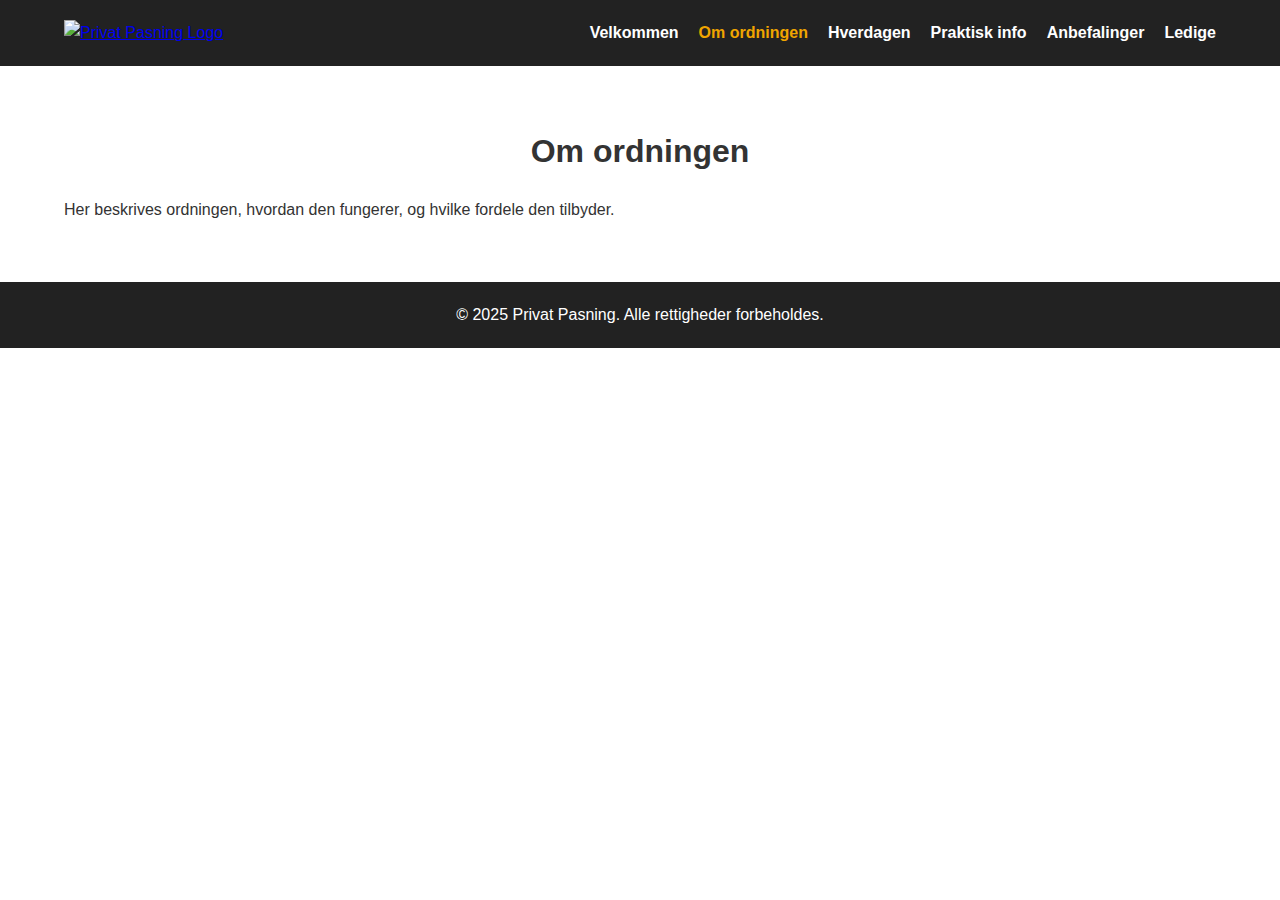
==== om-ordningen.html @ 272d5243 "v1" ====
<!DOCTYPE html>
<html lang="da">
  <head>
    <meta charset="UTF-8" />
    <meta name="viewport" content="width=device-width, initial-scale=1.0" />
    <title>Om ordningen - Privat Pasning</title>
    <link rel="stylesheet" href="css/style.css" />
  </head>
  <body>
    <!-- Header med logo og navigation -->
    <header>
      <div class="container header-container">
        <div class="logo">
          <a href="index.html">
            <img src="images/logo.png" alt="Privat Pasning Logo" />
          </a>
        </div>
        <nav>
          <ul class="main-menu">
            <li><a href="index.html">Velkommen</a></li>
            <li><a href="om-ordningen.html" class="active">Om ordningen</a></li>
            <li><a href="hverdagen.html">Hverdagen</a></li>
            <li><a href="praktisk-info.html">Praktisk info</a></li>
            <li><a href="anbefalinger.html">Anbefalinger</a></li>
            <li><a href="ledige.html">Ledige</a></li>
          </ul>
        </nav>
      </div>
    </header>

    <!-- Hovedindhold -->
    <main>
      <section id="om-ordningen">
        <div class="container">
          <h1>Om ordningen</h1>
          <p>Her beskrives ordningen, hvordan den fungerer, og hvilke fordele den tilbyder.</p>
        </div>
      </section>
    </main>

    <!-- Footer -->
    <footer>
      <div class="container">
        <p>&copy; 2025 Privat Pasning. Alle rettigheder forbeholdes.</p>
      </div>
    </footer>

    <script src="js/script.js"></script>
  </body>
</html>
---- css/style.css ----
/* Generel reset */
* {
    margin: 0;
    padding: 0;
    box-sizing: border-box;
  }
  
  body {
    font-family: Arial, sans-serif;
    line-height: 1.6;
    color: #333;
  }
  
  /* Container til centreret indhold */
  .container {
    width: 90%;
    max-width: 1200px;
    margin: 0 auto;
  }
  
  /* Header styling */
  header {
    background-color: #222;
    color: #fff;
    padding: 20px 0;
  }
  
  .header-container {
    display: flex;
    align-items: center;
    justify-content: space-between;
  }
  
  .logo img {
    max-height: 50px;
  }
  
  nav ul.main-menu {
    list-style: none;
    display: flex;
    align-items: center;
  }
  
  nav ul.main-menu li {
    margin-left: 20px;
  }
  
  nav ul.main-menu li a {
    color: #fff;
    text-decoration: none;
    font-weight: bold;
    transition: color 0.3s ease;
  }
  
  nav ul.main-menu li a:hover,
  nav ul.main-menu li a.active {
    color: #f0a500;
  }
  
  /* Banner sektion (bruges på forsiden) */
  #banner {
    background: url('../images/banner.jpg') no-repeat center center/cover;
    height: 300px;
    display: flex;
    align-items: center;
    justify-content: center;
    text-align: center;
    color: #fff;
  }
  
  /* Sektioner */
  section {
    padding: 60px 0;
  }
  
  section h1,
  section h2 {
    text-align: center;
    margin-bottom: 20px;
  }
  
  /* Footer */
  footer {
    background-color: #222;
    color: #fff;
    text-align: center;
    padding: 20px 0;
  }
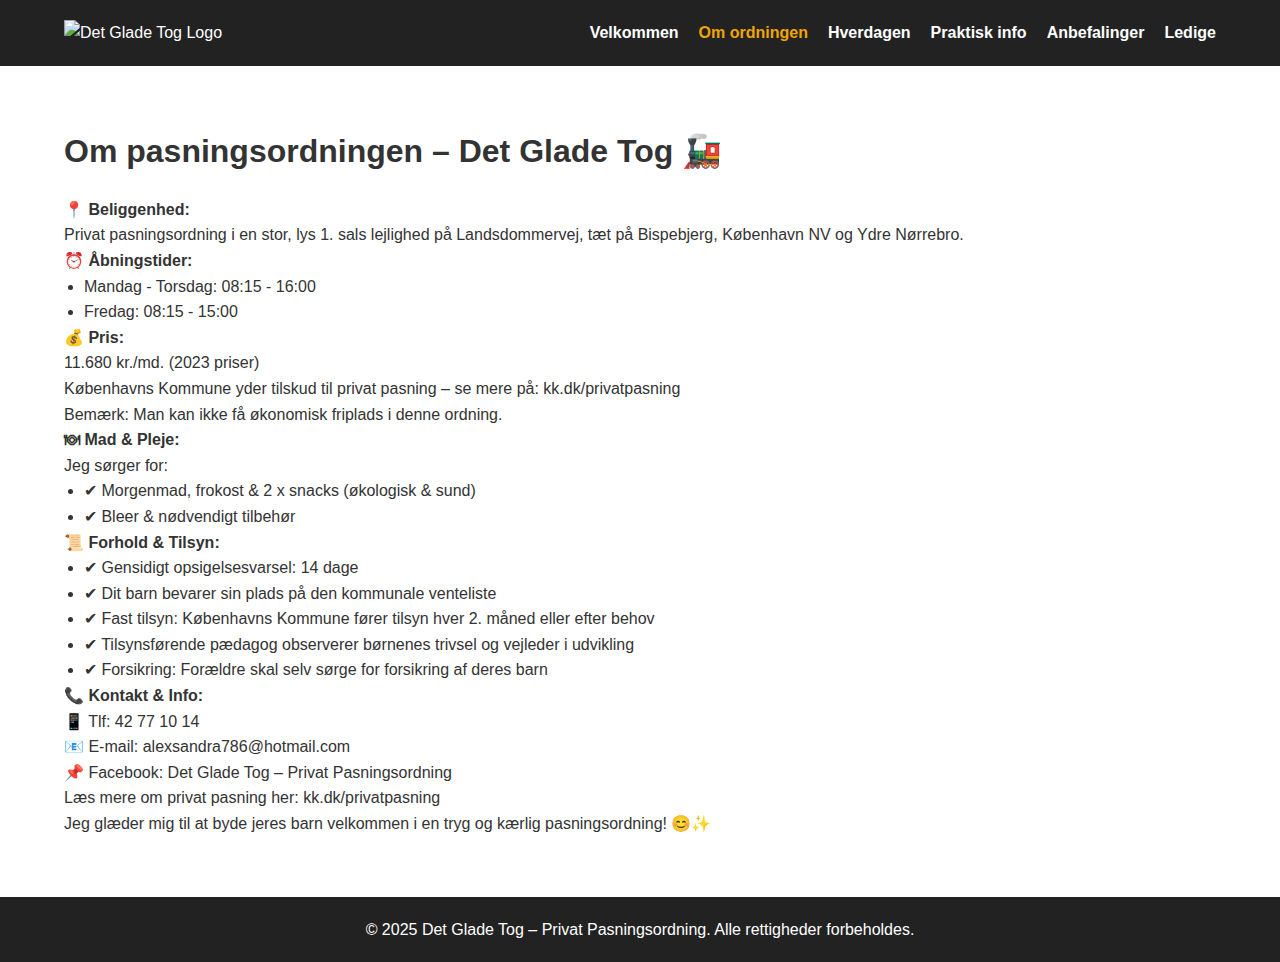
==== commit 6ec32dd1: "v5" ====
--- a/om-ordningen.html
+++ b/om-ordningen.html
@@ -3,7 +3,7 @@
   <head>
     <meta charset="UTF-8" />
     <meta name="viewport" content="width=device-width, initial-scale=1.0" />
-    <title>Om ordningen - Privat Pasning</title>
+    <title>Om ordningen - Det Glade Tog</title>
     <link rel="stylesheet" href="css/style.css" />
   </head>
   <body>
@@ -12,7 +12,7 @@
       <div class="container header-container">
         <div class="logo">
           <a href="index.html">
-            <img src="images/logo.png" alt="Privat Pasning Logo" />
+            <img src="images/logo.png" alt="Det Glade Tog Logo" />
           </a>
         </div>
         <nav>
@@ -32,8 +32,59 @@
     <main>
       <section id="om-ordningen">
         <div class="container">
-          <h1>Om ordningen</h1>
-          <p>Her beskrives ordningen, hvordan den fungerer, og hvilke fordele den tilbyder.</p>
+          <h1>Om pasningsordningen – Det Glade Tog 🚂</h1>
+          
+          <p>
+            <strong>📍 Beliggenhed:</strong><br>
+            Privat pasningsordning i en stor, lys 1. sals lejlighed på Landsdommervej, tæt på Bispebjerg, København NV og Ydre Nørrebro.
+          </p>
+
+          <p>
+            <strong>⏰ Åbningstider:</strong>
+          </p>
+          <ul>
+            <li>Mandag - Torsdag: 08:15 - 16:00</li>
+            <li>Fredag: 08:15 - 15:00</li>
+          </ul>
+
+          <p>
+            <strong>💰 Pris:</strong><br>
+            11.680 kr./md. (2023 priser)<br>
+            Københavns Kommune yder tilskud til privat pasning – se mere på: <a href="https://kk.dk/privatpasning" target="_blank">kk.dk/privatpasning</a><br>
+            Bemærk: Man kan ikke få økonomisk friplads i denne ordning.
+          </p>
+
+          <p>
+            <strong>🍽 Mad &amp; Pleje:</strong><br>
+            Jeg sørger for:
+          </p>
+          <ul>
+            <li>✔ Morgenmad, frokost &amp; 2 x snacks (økologisk &amp; sund)</li>
+            <li>✔ Bleer &amp; nødvendigt tilbehør</li>
+          </ul>
+
+          <p>
+            <strong>📜 Forhold &amp; Tilsyn:</strong>
+          </p>
+          <ul>
+            <li>✔ Gensidigt opsigelsesvarsel: 14 dage</li>
+            <li>✔ Dit barn bevarer sin plads på den kommunale venteliste</li>
+            <li>✔ Fast tilsyn: Københavns Kommune fører tilsyn hver 2. måned eller efter behov</li>
+            <li>✔ Tilsynsførende pædagog observerer børnenes trivsel og vejleder i udvikling</li>
+            <li>✔ Forsikring: Forældre skal selv sørge for forsikring af deres barn</li>
+          </ul>
+
+          <p>
+            <strong>📞 Kontakt &amp; Info:</strong><br>
+            📱 Tlf: 42 77 10 14<br>
+            📧 E-mail: <a href="mailto:alexsandra786@hotmail.com">alexsandra786@hotmail.com</a><br>
+            📌 Facebook: <a href="https://www.facebook.com/DetGladeTogPrivatPasningsordning" target="_blank">Det Glade Tog – Privat Pasningsordning</a><br>
+            Læs mere om privat pasning her: <a href="https://kk.dk/privatpasning" target="_blank">kk.dk/privatpasning</a>
+          </p>
+
+          <p>
+            Jeg glæder mig til at byde jeres barn velkommen i en tryg og kærlig pasningsordning! 😊✨
+          </p>
         </div>
       </section>
     </main>
@@ -41,7 +92,7 @@
     <!-- Footer -->
     <footer>
       <div class="container">
-        <p>&copy; 2025 Privat Pasning. Alle rettigheder forbeholdes.</p>
+        <p>&copy; 2025 Det Glade Tog – Privat Pasningsordning. Alle rettigheder forbeholdes.</p>
       </div>
     </footer>
 
--- a/css/style.css
+++ b/css/style.css
@@ -74,9 +74,26 @@
   }
   
   section h1,
-  section h2 {
-    text-align: center;
+  section h2,
+  section h3 {
+    text-align: left;
     margin-bottom: 20px;
+  }
+  
+  /* Standard liste styling */
+  ul {
+    list-style: disc;
+    padding-left: 20px;
+  }
+  
+  /* Links */
+  a {
+    color: inherit;
+    text-decoration: none;
+  }
+  
+  a:hover {
+    text-decoration: underline;
   }
   
   /* Footer */
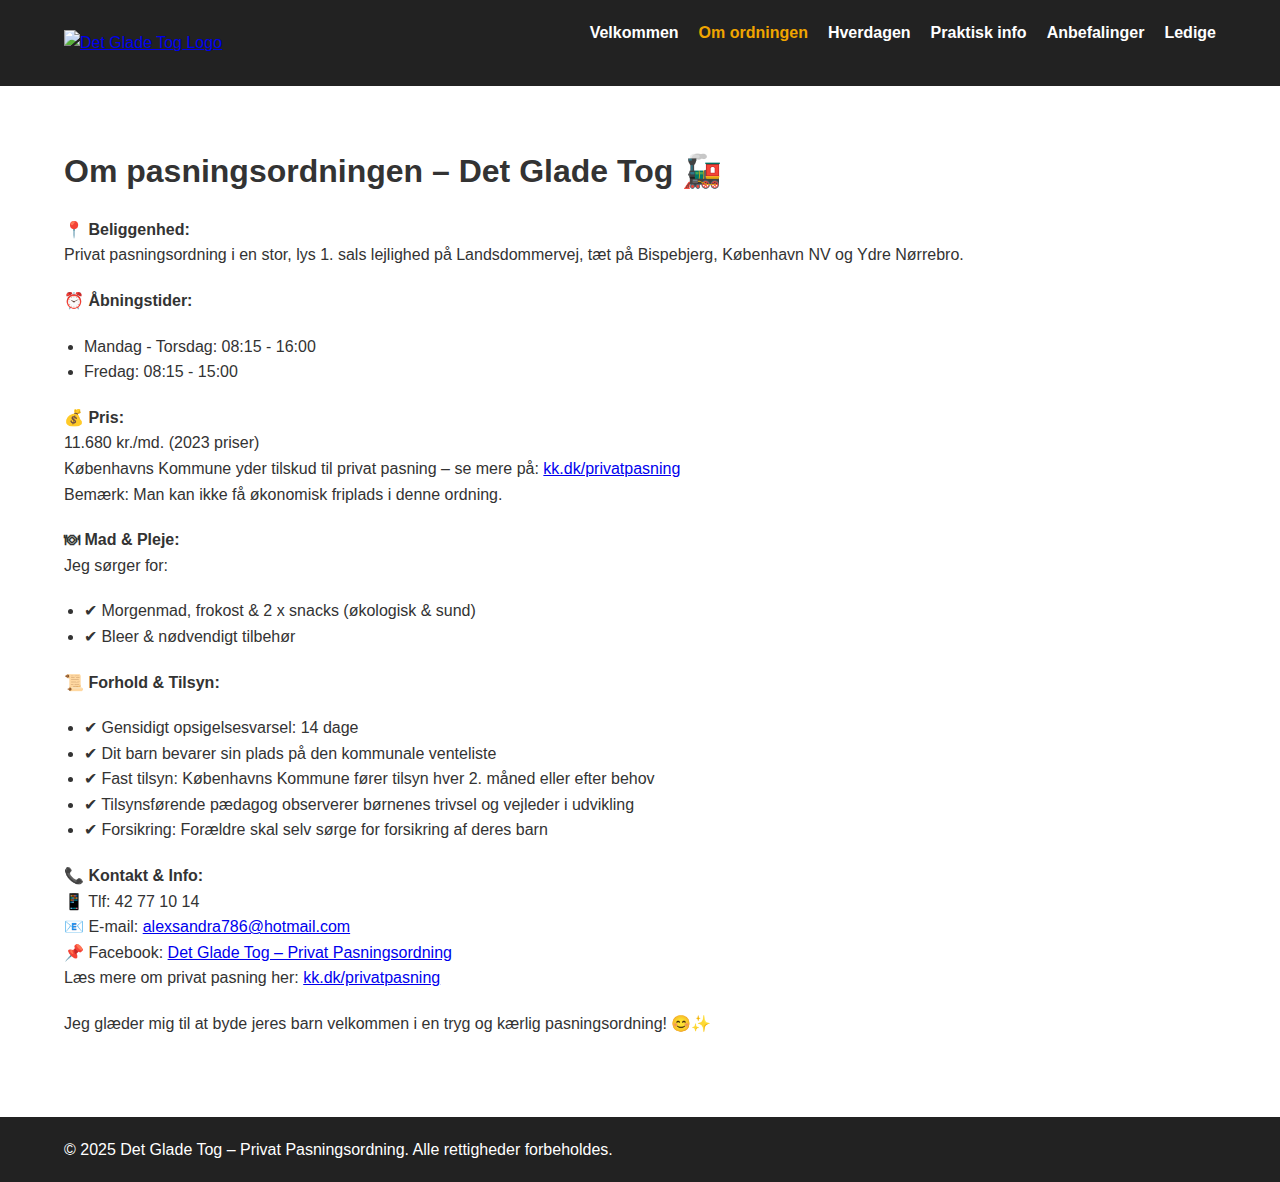
==== commit 4a399e01: "v6" ====
--- a/om-ordningen.html
+++ b/om-ordningen.html
@@ -4,10 +4,99 @@
     <meta charset="UTF-8" />
     <meta name="viewport" content="width=device-width, initial-scale=1.0" />
     <title>Om ordningen - Det Glade Tog</title>
-    <link rel="stylesheet" href="css/style.css" />
+    <style>
+      /* Basic Reset */
+      * {
+        margin: 0;
+        padding: 0;
+        box-sizing: border-box;
+      }
+      
+      body {
+        font-family: Arial, sans-serif;
+        line-height: 1.6;
+        color: #333;
+      }
+      
+      /* Container for centered content */
+      .container {
+        width: 90%;
+        max-width: 1200px;
+        margin: 0 auto;
+      }
+      
+      /* Header Styles */
+      header {
+        background-color: #222;
+        color: #fff;
+        padding: 20px 0;
+      }
+      
+      .header-container {
+        display: flex;
+        align-items: center;
+        justify-content: space-between;
+      }
+      
+      .logo img {
+        max-height: 50px;
+      }
+      
+      nav ul {
+        list-style: none;
+        display: flex;
+        align-items: center;
+      }
+      
+      nav ul li {
+        margin-left: 20px;
+      }
+      
+      nav ul li a {
+        color: #fff;
+        text-decoration: none;
+        font-weight: bold;
+        transition: color 0.3s ease;
+      }
+      
+      nav ul li a:hover,
+      nav ul li a.active {
+        color: #f0a500;
+      }
+      
+      /* Main Content */
+      main {
+        padding: 60px 0;
+      }
+      
+      /* Ensure all headings, paragraphs and lists are left-aligned */
+      h1, h2, h3, h4, h5, h6,
+      p,
+      ul {
+        text-align: left;
+        margin-bottom: 20px;
+      }
+      
+      ul {
+        list-style: disc;
+        padding-left: 20px;
+      }
+      
+      /* Footer Styles */
+      footer {
+        background-color: #222;
+        color: #fff;
+        text-align: center;
+        padding: 20px 0;
+      }
+      
+      footer p {
+        margin: 0;
+      }
+    </style>
   </head>
   <body>
-    <!-- Header med logo og navigation -->
+    <!-- Header with logo and navigation -->
     <header>
       <div class="container header-container">
         <div class="logo">
@@ -16,7 +105,7 @@
           </a>
         </div>
         <nav>
-          <ul class="main-menu">
+          <ul>
             <li><a href="index.html">Velkommen</a></li>
             <li><a href="om-ordningen.html" class="active">Om ordningen</a></li>
             <li><a href="hverdagen.html">Hverdagen</a></li>
@@ -27,75 +116,71 @@
         </nav>
       </div>
     </header>
-
-    <!-- Hovedindhold -->
+    
+    <!-- Main Content -->
     <main>
-      <section id="om-ordningen">
-        <div class="container">
-          <h1>Om pasningsordningen – Det Glade Tog 🚂</h1>
-          
-          <p>
-            <strong>📍 Beliggenhed:</strong><br>
-            Privat pasningsordning i en stor, lys 1. sals lejlighed på Landsdommervej, tæt på Bispebjerg, København NV og Ydre Nørrebro.
-          </p>
-
-          <p>
-            <strong>⏰ Åbningstider:</strong>
-          </p>
-          <ul>
-            <li>Mandag - Torsdag: 08:15 - 16:00</li>
-            <li>Fredag: 08:15 - 15:00</li>
-          </ul>
-
-          <p>
-            <strong>💰 Pris:</strong><br>
-            11.680 kr./md. (2023 priser)<br>
-            Københavns Kommune yder tilskud til privat pasning – se mere på: <a href="https://kk.dk/privatpasning" target="_blank">kk.dk/privatpasning</a><br>
-            Bemærk: Man kan ikke få økonomisk friplads i denne ordning.
-          </p>
-
-          <p>
-            <strong>🍽 Mad &amp; Pleje:</strong><br>
-            Jeg sørger for:
-          </p>
-          <ul>
-            <li>✔ Morgenmad, frokost &amp; 2 x snacks (økologisk &amp; sund)</li>
-            <li>✔ Bleer &amp; nødvendigt tilbehør</li>
-          </ul>
-
-          <p>
-            <strong>📜 Forhold &amp; Tilsyn:</strong>
-          </p>
-          <ul>
-            <li>✔ Gensidigt opsigelsesvarsel: 14 dage</li>
-            <li>✔ Dit barn bevarer sin plads på den kommunale venteliste</li>
-            <li>✔ Fast tilsyn: Københavns Kommune fører tilsyn hver 2. måned eller efter behov</li>
-            <li>✔ Tilsynsførende pædagog observerer børnenes trivsel og vejleder i udvikling</li>
-            <li>✔ Forsikring: Forældre skal selv sørge for forsikring af deres barn</li>
-          </ul>
-
-          <p>
-            <strong>📞 Kontakt &amp; Info:</strong><br>
-            📱 Tlf: 42 77 10 14<br>
-            📧 E-mail: <a href="mailto:alexsandra786@hotmail.com">alexsandra786@hotmail.com</a><br>
-            📌 Facebook: <a href="https://www.facebook.com/DetGladeTogPrivatPasningsordning" target="_blank">Det Glade Tog – Privat Pasningsordning</a><br>
-            Læs mere om privat pasning her: <a href="https://kk.dk/privatpasning" target="_blank">kk.dk/privatpasning</a>
-          </p>
-
-          <p>
-            Jeg glæder mig til at byde jeres barn velkommen i en tryg og kærlig pasningsordning! 😊✨
-          </p>
-        </div>
-      </section>
+      <div class="container">
+        <h1>Om pasningsordningen – Det Glade Tog 🚂</h1>
+        
+        <p>
+          <strong>📍 Beliggenhed:</strong><br>
+          Privat pasningsordning i en stor, lys 1. sals lejlighed på Landsdommervej, tæt på Bispebjerg, København NV og Ydre Nørrebro.
+        </p>
+        
+        <p>
+          <strong>⏰ Åbningstider:</strong>
+        </p>
+        <ul>
+          <li>Mandag - Torsdag: 08:15 - 16:00</li>
+          <li>Fredag: 08:15 - 15:00</li>
+        </ul>
+        
+        <p>
+          <strong>💰 Pris:</strong><br>
+          11.680 kr./md. (2023 priser)<br>
+          Københavns Kommune yder tilskud til privat pasning – se mere på: <a href="https://kk.dk/privatpasning" target="_blank">kk.dk/privatpasning</a><br>
+          Bemærk: Man kan ikke få økonomisk friplads i denne ordning.
+        </p>
+        
+        <p>
+          <strong>🍽 Mad &amp; Pleje:</strong><br>
+          Jeg sørger for:
+        </p>
+        <ul>
+          <li>✔ Morgenmad, frokost &amp; 2 x snacks (økologisk &amp; sund)</li>
+          <li>✔ Bleer &amp; nødvendigt tilbehør</li>
+        </ul>
+        
+        <p>
+          <strong>📜 Forhold &amp; Tilsyn:</strong>
+        </p>
+        <ul>
+          <li>✔ Gensidigt opsigelsesvarsel: 14 dage</li>
+          <li>✔ Dit barn bevarer sin plads på den kommunale venteliste</li>
+          <li>✔ Fast tilsyn: Københavns Kommune fører tilsyn hver 2. måned eller efter behov</li>
+          <li>✔ Tilsynsførende pædagog observerer børnenes trivsel og vejleder i udvikling</li>
+          <li>✔ Forsikring: Forældre skal selv sørge for forsikring af deres barn</li>
+        </ul>
+        
+        <p>
+          <strong>📞 Kontakt &amp; Info:</strong><br>
+          📱 Tlf: 42 77 10 14<br>
+          📧 E-mail: <a href="mailto:alexsandra786@hotmail.com">alexsandra786@hotmail.com</a><br>
+          📌 Facebook: <a href="https://www.facebook.com/DetGladeTogPrivatPasningsordning" target="_blank">Det Glade Tog – Privat Pasningsordning</a><br>
+          Læs mere om privat pasning her: <a href="https://kk.dk/privatpasning" target="_blank">kk.dk/privatpasning</a>
+        </p>
+        
+        <p>
+          Jeg glæder mig til at byde jeres barn velkommen i en tryg og kærlig pasningsordning! 😊✨
+        </p>
+      </div>
     </main>
-
+    
     <!-- Footer -->
     <footer>
       <div class="container">
         <p>&copy; 2025 Det Glade Tog – Privat Pasningsordning. Alle rettigheder forbeholdes.</p>
       </div>
     </footer>
-
-    <script src="js/script.js"></script>
   </body>
 </html>
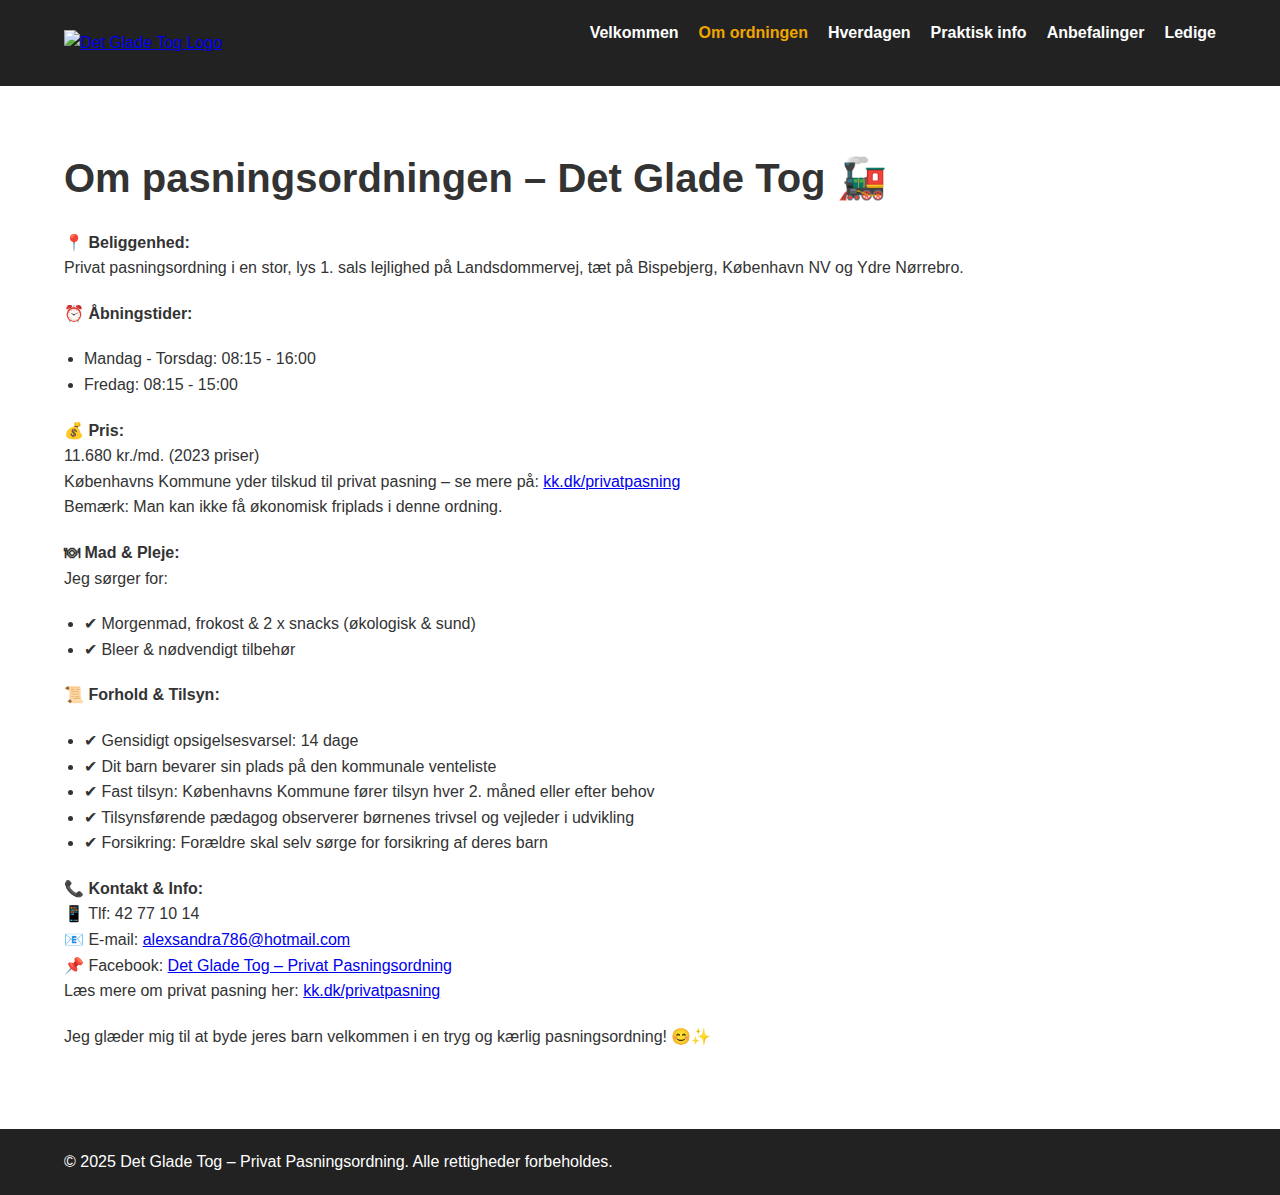
==== commit a055ec29: "v7" ====
--- a/om-ordningen.html
+++ b/om-ordningen.html
@@ -69,8 +69,25 @@
         padding: 60px 0;
       }
       
-      /* Ensure all headings, paragraphs and lists are left-aligned */
-      h1, h2, h3, h4, h5, h6,
+      /* Headings & Paragraphs: Ensure matching font sizes and left-alignment */
+      h1 {
+        font-size: 2.5em;
+        margin-bottom: 20px;
+        text-align: left;
+      }
+      
+      h2 {
+        font-size: 2em;
+        margin-bottom: 20px;
+        text-align: left;
+      }
+      
+      h3, h4, h5, h6 {
+        font-size: 1.75em;
+        margin-bottom: 20px;
+        text-align: left;
+      }
+      
       p,
       ul {
         text-align: left;
